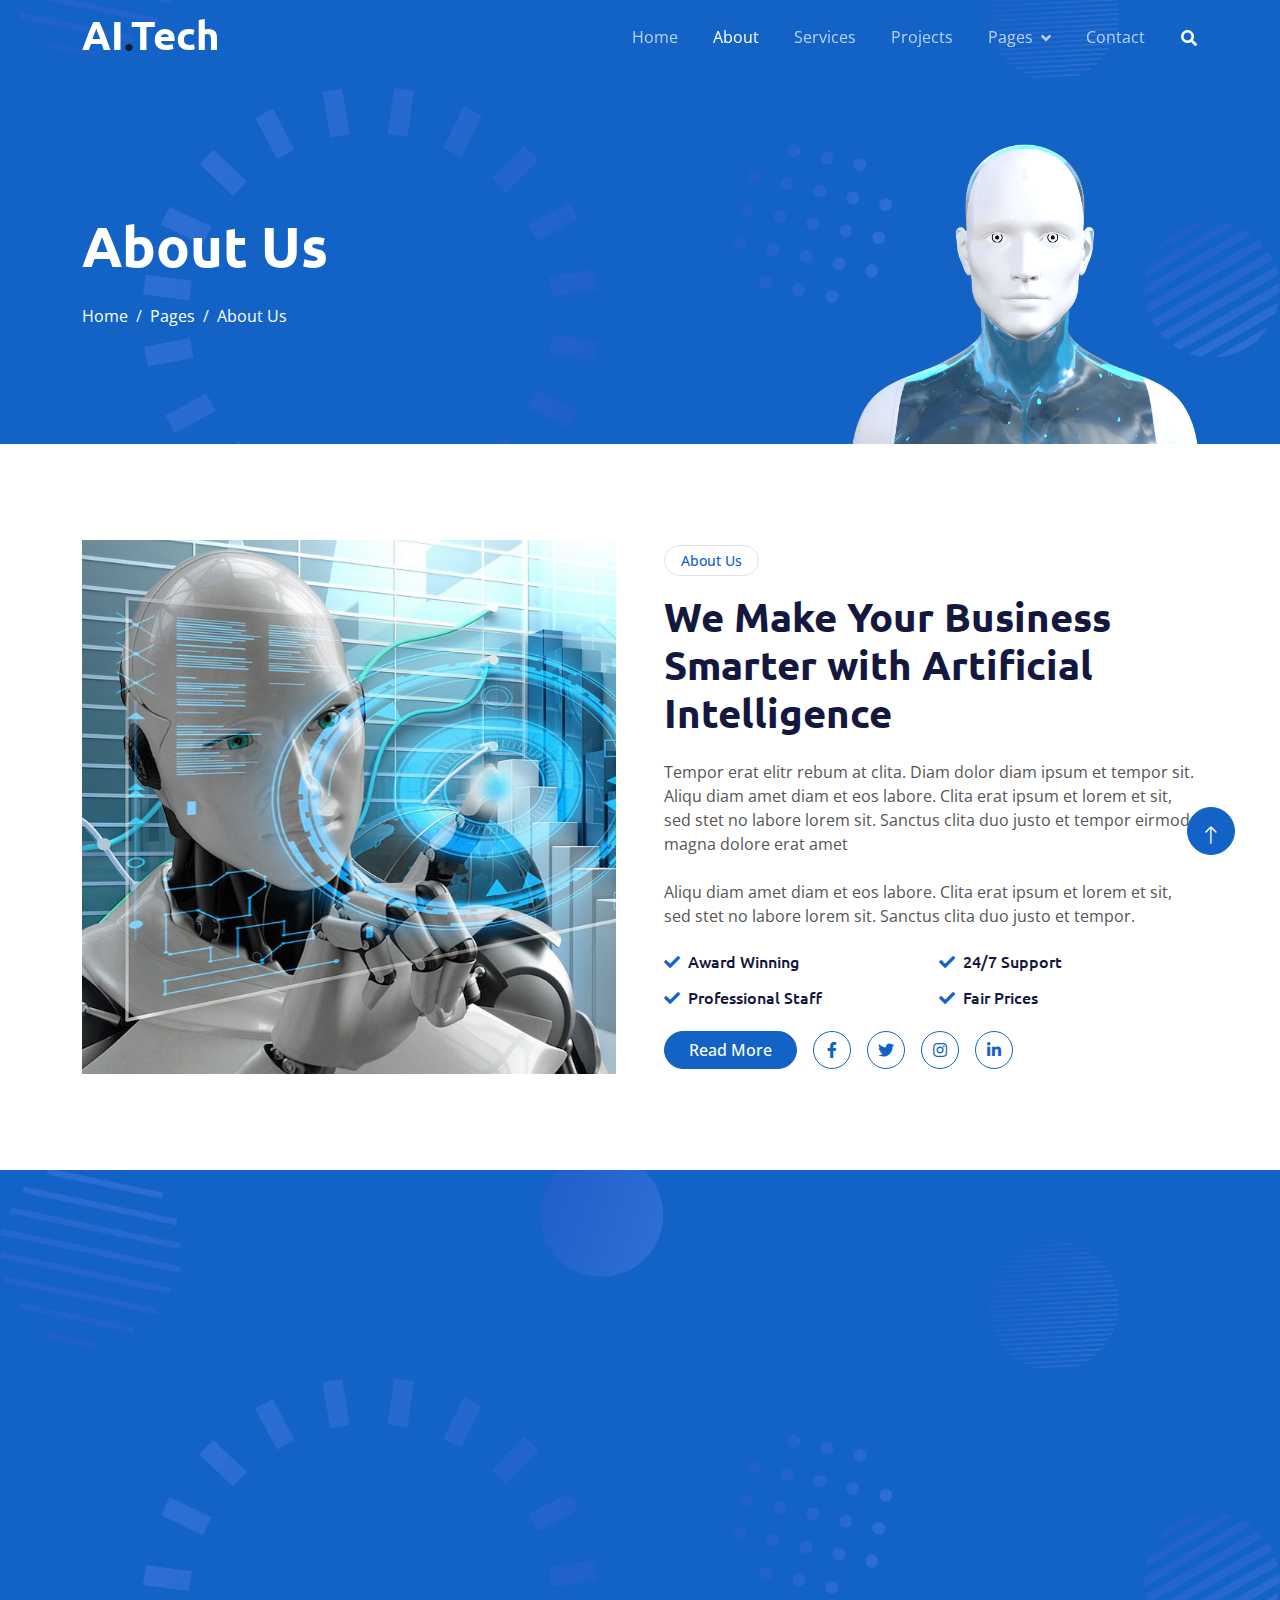
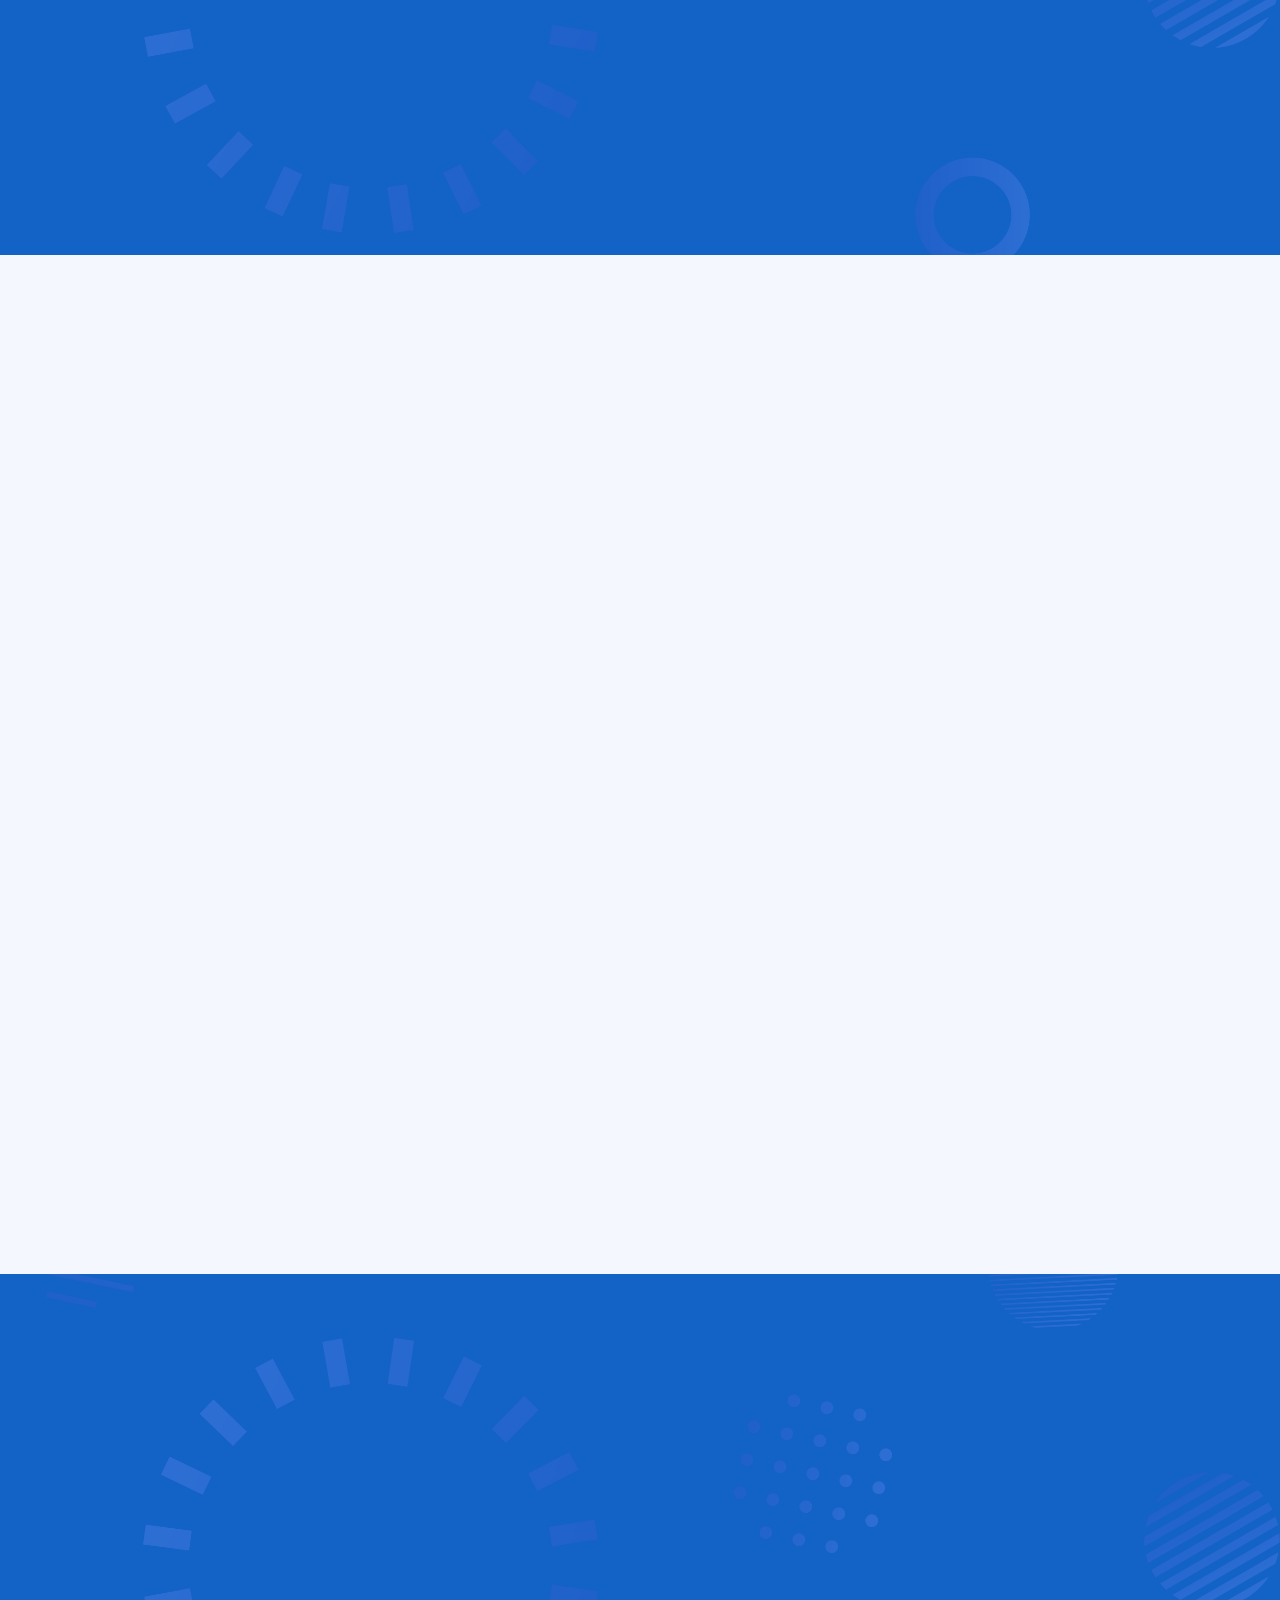
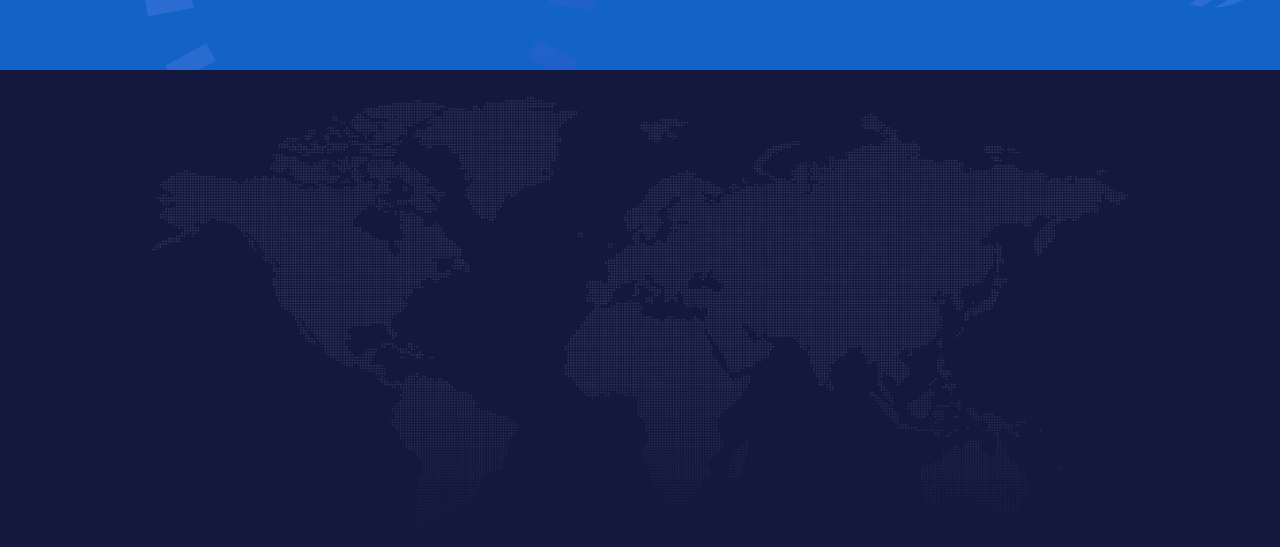
==== about.html @ c47f3b53 "Add files via upload" ====
<!DOCTYPE html>
<html lang="en">

<head>
    <meta charset="utf-8">
    <title>AI.Tech - Artificial Intelligence HTML Template</title>
    <meta content="width=device-width, initial-scale=1.0" name="viewport">
    <meta content="" name="keywords">
    <meta content="" name="description">

    <!-- Favicon -->
    <link href="img/favicon.ico" rel="icon">

    <!-- Google Web Fonts -->
    <link rel="preconnect" href="https://fonts.googleapis.com">
    <link rel="preconnect" href="https://fonts.gstatic.com" crossorigin>
    <link href="https://fonts.googleapis.com/css2?family=Open+Sans:wght@400;600&family=Ubuntu:wght@500;700&display=swap"
        rel="stylesheet">

    <!-- Icon Font Stylesheet -->
    <link href="https://cdnjs.cloudflare.com/ajax/libs/font-awesome/5.10.0/css/all.min.css" rel="stylesheet">
    <link href="https://cdn.jsdelivr.net/npm/bootstrap-icons@1.4.1/font/bootstrap-icons.css" rel="stylesheet">

    <!-- Libraries Stylesheet -->
    <link href="lib/animate/animate.min.css" rel="stylesheet">
    <link href="lib/owlcarousel/assets/owl.carousel.min.css" rel="stylesheet">

    <!-- Customized Bootstrap Stylesheet -->
    <link href="css/bootstrap.min.css" rel="stylesheet">

    <!-- Template Stylesheet -->
    <link href="css/style.css" rel="stylesheet">
</head>

<body>
    <!-- Spinner Start -->
    <div id="spinner"
        class="show bg-white position-fixed translate-middle w-100 vh-100 top-50 start-50 d-flex align-items-center justify-content-center">
        <div class="spinner-grow text-primary" style="width: 3rem; height: 3rem;" role="status">
            <span class="sr-only">Loading...</span>
        </div>
    </div>
    <!-- Spinner End -->


    <!-- Navbar Start -->
    <div class="container-fluid sticky-top">
        <div class="container">
            <nav class="navbar navbar-expand-lg navbar-dark p-0">
                <a href="index.html" class="navbar-brand">
                    <h1 class="text-white">AI<span class="text-dark">.</span>Tech</h1>
                </a>
                <button type="button" class="navbar-toggler ms-auto me-0" data-bs-toggle="collapse"
                    data-bs-target="#navbarCollapse">
                    <span class="navbar-toggler-icon"></span>
                </button>
                <div class="collapse navbar-collapse" id="navbarCollapse">
                    <div class="navbar-nav ms-auto">
                        <a href="index.html" class="nav-item nav-link">Home</a>
                        <a href="about.html" class="nav-item nav-link active">About</a>
                        <a href="service.html" class="nav-item nav-link">Services</a>
                        <a href="project.html" class="nav-item nav-link">Projects</a>
                        <div class="nav-item dropdown">
                            <a href="#" class="nav-link dropdown-toggle" data-bs-toggle="dropdown">Pages</a>
                            <div class="dropdown-menu bg-light mt-2">
                                <a href="feature.html" class="dropdown-item">Features</a>
                                <a href="team.html" class="dropdown-item">Our Team</a>
                                <a href="faq.html" class="dropdown-item">FAQs</a>
                                <a href="testimonial.html" class="dropdown-item">Testimonial</a>
                                <a href="404.html" class="dropdown-item">404 Page</a>
                            </div>
                        </div>
                        <a href="contact.html" class="nav-item nav-link">Contact</a>
                    </div>
                    <butaton type="button" class="btn text-white p-0 d-none d-lg-block" data-bs-toggle="modal"
                        data-bs-target="#searchModal"><i class="fa fa-search"></i></butaton>
                </div>
            </nav>
        </div>
    </div>
    <!-- Navbar End -->


    <!-- Hero Start -->
    <div class="container-fluid pt-5 bg-primary hero-header">
        <div class="container pt-5">
            <div class="row g-5 pt-5">
                <div class="col-lg-6 align-self-center text-center text-lg-start mb-lg-5">
                    <h1 class="display-4 text-white mb-4 animated slideInRight">About Us</h1>
                    <nav aria-label="breadcrumb">
                        <ol class="breadcrumb justify-content-center justify-content-lg-start mb-0">
                            <li class="breadcrumb-item"><a class="text-white" href="#">Home</a></li>
                            <li class="breadcrumb-item"><a class="text-white" href="#">Pages</a></li>
                            <li class="breadcrumb-item text-white active" aria-current="page">About Us</li>
                        </ol>
                    </nav>
                </div>
                <div class="col-lg-6 align-self-end text-center text-lg-end">
                    <img class="img-fluid" src="img/hero-img.png" alt="" style="max-height: 300px;">
                </div>
            </div>
        </div>
    </div>
    <!-- Hero End -->


    <!-- Full Screen Search Start -->
    <div class="modal fade" id="searchModal" tabindex="-1">
        <div class="modal-dialog modal-fullscreen">
            <div class="modal-content" style="background: rgba(20, 24, 62, 0.7);">
                <div class="modal-header border-0">
                    <button type="button" class="btn btn-square bg-white btn-close" data-bs-dismiss="modal"
                        aria-label="Close"></button>
                </div>
                <div class="modal-body d-flex align-items-center justify-content-center">
                    <div class="input-group" style="max-width: 600px;">
                        <input type="text" class="form-control bg-transparent border-light p-3"
                            placeholder="Type search keyword">
                        <button class="btn btn-light px-4"><i class="bi bi-search"></i></button>
                    </div>
                </div>
            </div>
        </div>
    </div>
    <!-- Full Screen Search End -->


    <!-- About Start -->
    <div class="container-fluid py-5">
        <div class="container py-5">
            <div class="row g-5 align-items-center">
                <div class="col-lg-6 wow fadeIn" data-wow-delay="0.1s">
                    <div class="about-img">
                        <img class="img-fluid" src="img/about-img.jpg">
                    </div>
                </div>
                <div class="col-lg-6 wow fadeIn" data-wow-delay="0.5s">
                    <div class="btn btn-sm border rounded-pill text-primary px-3 mb-3">About Us</div>
                    <h1 class="mb-4">We Make Your Business Smarter with Artificial Intelligence</h1>
                    <p class="mb-4">Tempor erat elitr rebum at clita. Diam dolor diam ipsum et tempor sit. Aliqu diam
                        amet diam et eos labore. Clita erat ipsum et lorem et sit, sed stet no labore lorem sit. Sanctus
                        clita duo justo et tempor eirmod magna dolore erat amet</p>
                    <p class="mb-4">Aliqu diam amet diam et eos labore. Clita erat ipsum et lorem et sit, sed stet no
                        labore lorem sit. Sanctus clita duo justo et tempor.</p>
                    <div class="row g-3">
                        <div class="col-sm-6">
                            <h6 class="mb-3"><i class="fa fa-check text-primary me-2"></i>Award Winning</h6>
                            <h6 class="mb-0"><i class="fa fa-check text-primary me-2"></i>Professional Staff</h6>
                        </div>
                        <div class="col-sm-6">
                            <h6 class="mb-3"><i class="fa fa-check text-primary me-2"></i>24/7 Support</h6>
                            <h6 class="mb-0"><i class="fa fa-check text-primary me-2"></i>Fair Prices</h6>
                        </div>
                    </div>
                    <div class="d-flex align-items-center mt-4">
                        <a class="btn btn-primary rounded-pill px-4 me-3" href="">Read More</a>
                        <a class="btn btn-outline-primary btn-square me-3" href=""><i class="fab fa-facebook-f"></i></a>
                        <a class="btn btn-outline-primary btn-square me-3" href=""><i class="fab fa-twitter"></i></a>
                        <a class="btn btn-outline-primary btn-square me-3" href=""><i class="fab fa-instagram"></i></a>
                        <a class="btn btn-outline-primary btn-square" href=""><i class="fab fa-linkedin-in"></i></a>
                    </div>
                </div>
            </div>
        </div>
    </div>
    <!-- About End -->


    <!-- Feature Start -->
    <div class="container-fluid bg-primary feature pt-5">
        <div class="container pt-5">
            <div class="row g-5">
                <div class="col-lg-6 align-self-center mb-md-5 pb-md-5 wow fadeIn" data-wow-delay="0.3s">
                    <div class="btn btn-sm border rounded-pill text-white px-3 mb-3">Why Choose Us</div>
                    <h1 class="text-white mb-4">We're Best in AI Industry with 10 Years of Experience</h1>
                    <p class="text-light mb-4">Aliqu diam amet diam et eos labore. Clita erat ipsum et lorem et sit, sed
                        stet no labore lorem sit. Sanctus clita duo justo et tempor</p>
                    <div class="d-flex align-items-center text-white mb-3">
                        <div class="btn-sm-square bg-white text-primary rounded-circle me-3">
                            <i class="fa fa-check"></i>
                        </div>
                        <span>Diam dolor diam ipsum et tempor sit</span>
                    </div>
                    <div class="d-flex align-items-center text-white mb-3">
                        <div class="btn-sm-square bg-white text-primary rounded-circle me-3">
                            <i class="fa fa-check"></i>
                        </div>
                        <span>Diam dolor diam ipsum et tempor sit</span>
                    </div>
                    <div class="d-flex align-items-center text-white mb-3">
                        <div class="btn-sm-square bg-white text-primary rounded-circle me-3">
                            <i class="fa fa-check"></i>
                        </div>
                        <span>Diam dolor diam ipsum et tempor sit</span>
                    </div>
                    <div class="row g-4 pt-3">
                        <div class="col-sm-6">
                            <div class="d-flex rounded p-3" style="background: rgba(256, 256, 256, 0.1);">
                                <i class="fa fa-home fa-3x text-white"></i>
                                <div class="ms-3">
                                    <h2 class="text-white mb-0" data-toggle="counter-up">9999</h2>
                                    <p class="text-white mb-0">Happy Clients</p>
                                </div>
                            </div>
                        </div>
                        <div class="col-sm-6">
                            <div class="d-flex rounded p-3" style="background: rgba(256, 256, 256, 0.1);">
                                <i class="fa fa-home fa-3x text-white"></i>
                                <div class="ms-3">
                                    <h2 class="text-white mb-0" data-toggle="counter-up">9999</h2>
                                    <p class="text-white mb-0">Project Complete</p>
                                </div>
                            </div>
                        </div>
                    </div>
                </div>
                <div class="col-lg-6 align-self-end text-center text-md-end wow fadeIn" data-wow-delay="0.5s">
                    <img class="img-fluid" src="img/feature.png" alt="">
                </div>
            </div>
        </div>
    </div>
    <!-- Feature End -->


    <!-- Team Start -->
    <div class="container-fluid bg-light py-5">
        <div class="container py-5">
            <div class="row g-5 align-items-center">
                <div class="col-lg-5 wow fadeIn" data-wow-delay="0.1s">
                    <div class="btn btn-sm border rounded-pill text-primary px-3 mb-3">Our Team</div>
                    <h1 class="mb-4">Meet Our Experienced Team Members</h1>
                    <p class="mb-4">Tempor erat elitr rebum at clita. Diam dolor diam ipsum et tempor sit. Aliqu diam
                        amet diam et eos labore. Clita erat ipsum et lorem et sit, sed stet no labore lorem sit. Sanctus
                        clita duo justo et tempor eirmod magna dolore erat amet</p>
                    <a class="btn btn-primary rounded-pill px-4" href="">Read More</a>
                </div>
                <div class="col-lg-7">
                    <div class="row g-4">
                        <div class="col-md-6">
                            <div class="row g-4">
                                <div class="col-12 wow fadeIn" data-wow-delay="0.1s">
                                    <div class="team-item bg-white text-center rounded p-4 pt-0">
                                        <img class="img-fluid rounded-circle p-4" src="img/team-1.jpg" alt="">
                                        <h5 class="mb-0">Boris Johnson</h5>
                                        <small>Founder & CEO</small>
                                        <div class="d-flex justify-content-center mt-3">
                                            <a class="btn btn-square btn-primary m-1" href=""><i
                                                    class="fab fa-facebook-f"></i></a>
                                            <a class="btn btn-square btn-primary m-1" href=""><i
                                                    class="fab fa-twitter"></i></a>
                                            <a class="btn btn-square btn-primary m-1" href=""><i
                                                    class="fab fa-instagram"></i></a>
                                            <a class="btn btn-square btn-primary m-1" href=""><i
                                                    class="fab fa-linkedin-in"></i></a>
                                        </div>
                                    </div>
                                </div>
                                <div class="col-12 wow fadeIn" data-wow-delay="0.5s">
                                    <div class="team-item bg-white text-center rounded p-4 pt-0">
                                        <img class="img-fluid rounded-circle p-4" src="img/team-2.jpg" alt="">
                                        <h5 class="mb-0">Adam Crew</h5>
                                        <small>Executive Manager</small>
                                        <div class="d-flex justify-content-center mt-3">
                                            <a class="btn btn-square btn-primary m-1" href=""><i
                                                    class="fab fa-facebook-f"></i></a>
                                            <a class="btn btn-square btn-primary m-1" href=""><i
                                                    class="fab fa-twitter"></i></a>
                                            <a class="btn btn-square btn-primary m-1" href=""><i
                                                    class="fab fa-instagram"></i></a>
                                            <a class="btn btn-square btn-primary m-1" href=""><i
                                                    class="fab fa-linkedin-in"></i></a>
                                        </div>
                                    </div>
                                </div>
                            </div>
                        </div>
                        <div class="col-md-6 pt-md-4">
                            <div class="row g-4">
                                <div class="col-12 wow fadeIn" data-wow-delay="0.3s">
                                    <div class="team-item bg-white text-center rounded p-4 pt-0">
                                        <img class="img-fluid rounded-circle p-4" src="img/team-3.jpg" alt="">
                                        <h5 class="mb-0">Kate Winslet</h5>
                                        <small>Co Founder</small>
                                        <div class="d-flex justify-content-center mt-3">
                                            <a class="btn btn-square btn-primary m-1" href=""><i
                                                    class="fab fa-facebook-f"></i></a>
                                            <a class="btn btn-square btn-primary m-1" href=""><i
                                                    class="fab fa-twitter"></i></a>
                                            <a class="btn btn-square btn-primary m-1" href=""><i
                                                    class="fab fa-instagram"></i></a>
                                            <a class="btn btn-square btn-primary m-1" href=""><i
                                                    class="fab fa-linkedin-in"></i></a>
                                        </div>
                                    </div>
                                </div>
                                <div class="col-12 wow fadeIn" data-wow-delay="0.7s">
                                    <div class="team-item bg-white text-center rounded p-4 pt-0">
                                        <img class="img-fluid rounded-circle p-4" src="img/team-4.jpg" alt="">
                                        <h5 class="mb-0">Cody Gardner</h5>
                                        <small>Project Manager</small>
                                        <div class="d-flex justify-content-center mt-3">
                                            <a class="btn btn-square btn-primary m-1" href=""><i
                                                    class="fab fa-facebook-f"></i></a>
                                            <a class="btn btn-square btn-primary m-1" href=""><i
                                                    class="fab fa-twitter"></i></a>
                                            <a class="btn btn-square btn-primary m-1" href=""><i
                                                    class="fab fa-instagram"></i></a>
                                            <a class="btn btn-square btn-primary m-1" href=""><i
                                                    class="fab fa-linkedin-in"></i></a>
                                        </div>
                                    </div>
                                </div>
                            </div>
                        </div>
                    </div>
                </div>
            </div>
        </div>
    </div>
    <!-- Team End -->


    <!-- Newsletter Start -->
    <div class="container-fluid bg-primary newsletter py-5">
        <div class="container">
            <div class="row g-5 align-items-center">
                <div class="col-md-5 ps-lg-0 pt-5 pt-md-0 text-start wow fadeIn" data-wow-delay="0.3s">
                    <img class="img-fluid" src="img/newsletter.png" alt="">
                </div>
                <div class="col-md-7 py-5 newsletter-text wow fadeIn" data-wow-delay="0.5s">
                    <div class="btn btn-sm border rounded-pill text-white px-3 mb-3">Newsletter</div>
                    <h1 class="text-white mb-4">Let's subscribe the newsletter</h1>
                    <div class="position-relative w-100 mt-3 mb-2">
                        <input class="form-control border-0 rounded-pill w-100 ps-4 pe-5" type="text"
                            placeholder="Enter Your Email" style="height: 48px;">
                        <button type="button" class="btn shadow-none position-absolute top-0 end-0 mt-1 me-2"><i
                                class="fa fa-paper-plane text-primary fs-4"></i></button>
                    </div>
                    <small class="text-white-50">Diam sed sed dolor stet amet eirmod</small>
                </div>
            </div>
        </div>
    </div>
    <!-- Newsletter End -->


    <!-- Footer Start -->
    <div class="container-fluid bg-dark text-white-50 footer pt-5">
        <div class="container py-5">
            <div class="row g-5">
                <div class="col-md-6 col-lg-3 wow fadeIn" data-wow-delay="0.1s">
                    <a href="index.html" class="d-inline-block mb-3">
                        <h1 class="text-white">AI<span class="text-primary">.</span>Tech</h1>
                    </a>
                    <p class="mb-0">Tempor erat elitr rebum at clita. Diam dolor diam ipsum et tempor sit. Aliqu diam
                        amet diam et eos labore. Clita erat ipsum et lorem et sit, sed stet no labore lorem sit. Sanctus
                        clita duo justo et tempor</p>
                </div>
                <div class="col-md-6 col-lg-3 wow fadeIn" data-wow-delay="0.3s">
                    <h5 class="text-white mb-4">Get In Touch</h5>
                    <p><i class="fa fa-map-marker-alt me-3"></i>123 Street, New York, USA</p>
                    <p><i class="fa fa-phone-alt me-3"></i>+012 345 67890</p>
                    <p><i class="fa fa-envelope me-3"></i>info@example.com</p>
                    <div class="d-flex pt-2">
                        <a class="btn btn-outline-light btn-social" href=""><i class="fab fa-twitter"></i></a>
                        <a class="btn btn-outline-light btn-social" href=""><i class="fab fa-facebook-f"></i></a>
                        <a class="btn btn-outline-light btn-social" href=""><i class="fab fa-youtube"></i></a>
                        <a class="btn btn-outline-light btn-social" href=""><i class="fab fa-instagram"></i></a>
                        <a class="btn btn-outline-light btn-social" href=""><i class="fab fa-linkedin-in"></i></a>
                    </div>
                </div>
                <div class="col-md-6 col-lg-3 wow fadeIn" data-wow-delay="0.5s">
                    <h5 class="text-white mb-4">Popular Link</h5>
                    <a class="btn btn-link" href="">About Us</a>
                    <a class="btn btn-link" href="">Contact Us</a>
                    <a class="btn btn-link" href="">Privacy Policy</a>
                    <a class="btn btn-link" href="">Terms & Condition</a>
                    <a class="btn btn-link" href="">Career</a>
                </div>
                <div class="col-md-6 col-lg-3 wow fadeIn" data-wow-delay="0.7s">
                    <h5 class="text-white mb-4">Our Services</h5>
                    <a class="btn btn-link" href="">Robotic Automation</a>
                    <a class="btn btn-link" href="">Machine learning</a>
                    <a class="btn btn-link" href="">Predictive Analysis</a>
                    <a class="btn btn-link" href="">Data Science</a>
                    <a class="btn btn-link" href="">Robot Technology</a>
                </div>
            </div>
        </div>
        <div class="container wow fadeIn" data-wow-delay="0.1s">
            <div class="copyright">
                <div class="row">
                    <div class="col-md-6 text-center text-md-start mb-3 mb-md-0">
                        &copy; <a class="border-bottom" href="#">Your Site Name</a>, All Right Reserved.

                        <!--/*** This template is free as long as you keep the footer author’s credit link/attribution link/backlink. If you'd like to use the template without the footer author’s credit link/attribution link/backlink, you can purchase the Credit Removal License from "https://htmlcodex.com/credit-removal". Thank you for your support. ***/-->
                        Designed By <a class="border-bottom" href="https://htmlcodex.com">HTML Codex</a> Distributed By <a class="border-bottom" href="https://themewagon.com">ThemeWagon</a>
                    </div>
                    <div class="col-md-6 text-center text-md-end">
                        <div class="footer-menu">
                            <a href="">Home</a>
                            <a href="">Cookies</a>
                            <a href="">Help</a>
                            <a href="">FAQs</a>
                        </div>
                    </div>
                </div>
            </div>
        </div>
    </div>
    <!-- Footer End -->


    <!-- Back to Top -->
    <a href="#" class="btn btn-lg btn-primary btn-lg-square back-to-top pt-2"><i class="bi bi-arrow-up"></i></a>


    <!-- JavaScript Libraries -->
    <script src="https://ajax.googleapis.com/ajax/libs/jquery/3.6.1/jquery.min.js"></script>
    <script src="https://cdn.jsdelivr.net/npm/bootstrap@5.0.0/dist/js/bootstrap.bundle.min.js"></script>
    <script src="lib/wow/wow.min.js"></script>
    <script src="lib/easing/easing.min.js"></script>
    <script src="lib/waypoints/waypoints.min.js"></script>
    <script src="lib/counterup/counterup.min.js"></script>
    <script src="lib/owlcarousel/owl.carousel.min.js"></script>

    <!-- Template Javascript -->
    <script src="js/main.js"></script>
</body>

</html>
---- css/style.css ----
/********** Template CSS **********/
:root {
    --primary: #1363C6;
    --secondary: #15ACE1;
    --light: #F4F7FE;
    --dark: #14183E;
}


/*** Spinner ***/
#spinner {
    opacity: 0;
    visibility: hidden;
    transition: opacity .5s ease-out, visibility 0s linear .5s;
    z-index: 99999;
}

#spinner.show {
    transition: opacity .5s ease-out, visibility 0s linear 0s;
    visibility: visible;
    opacity: 1;
}

.back-to-top {
    position: fixed;
    display: none;
    right: 45px;
    bottom: 45px;
    z-index: 99;
}


/*** Heading ***/
h1,
h2,
h3,
.fw-bold {
    font-weight: 700 !important;
}

h4,
h5,
h6,
.fw-medium {
    font-weight: 500 !important;
}


/*** Button ***/
.btn {
    font-weight: 500;
    transition: .5s;
}

.btn-square {
    width: 38px;
    height: 38px;
}

.btn-sm-square {
    width: 32px;
    height: 32px;
}

.btn-lg-square {
    width: 48px;
    height: 48px;
}

.btn-square,
.btn-sm-square,
.btn-lg-square {
    padding: 0;
    display: flex;
    align-items: center;
    justify-content: center;
    font-weight: normal;
    border-radius: 50px;
}


/*** Navbar ***/
.sticky-top {
    top: -150px;
    transition: .5s;
}

.navbar {
    padding: 11px 0 !important;
    height: 75px;
}

.navbar .navbar-nav .nav-link {
    margin-right: 35px;
    padding: 0;
    color: rgba(255, 255, 255, .7);
    outline: none;
}

.navbar .navbar-nav .nav-link:hover,
.navbar .navbar-nav .nav-link.active {
    color: rgba(255, 255, 255, 1);
}

.navbar .dropdown-toggle::after {
    border: none;
    content: "\f107";
    font-family: "Font Awesome 5 Free";
    font-weight: 900;
    vertical-align: middle;
    margin-left: 8px;
}

@media (max-width: 991.98px) {
    .navbar .navbar-nav {
        padding: 0 15px;
        background: var(--primary);
    }

    .navbar .navbar-nav .nav-link  {
        margin-right: 0;
        padding: 10px 0;
    }
}

@media (min-width: 992px) {
    .navbar .nav-item .dropdown-menu {
        display: block;
        border: none;
        margin-top: 0;
        top: 150%;
        opacity: 0;
        visibility: hidden;
        transition: .5s;
    }

    .navbar .nav-item:hover .dropdown-menu {
        top: 100%;
        visibility: visible;
        transition: .5s;
        opacity: 1;
    }
}


/*** Hero Header ***/
.hero-header {
    margin-top: -75px;
    background: url(../img/bg-hero.png) center center no-repeat;
    background-size: cover;
}

.hero-header .breadcrumb-item+.breadcrumb-item::before {
    color: var(--light);
}


/*** Section Title ***/
.section-title::before {
    position: absolute;
    content: "";
    width: 45px;
    height: 4px;
    bottom: 0;
    left: 0;
    background: var(--dark);
}

.section-title::after {
    position: absolute;
    content: "";
    width: 4px;
    height: 4px;
    bottom: 0;
    left: 50px;
    background: var(--dark);
}

.section-title.text-center::before {
    left: 50%;
    margin-left: -25px;
}

.section-title.text-center::after {
    left: 50%;
    margin-left: 25px;
}

.section-title h6::before,
.section-title h6::after {
    position: absolute;
    content: "";
    width: 10px;
    height: 10px;
    top: 2px;
    left: 0;
    background: rgba(33, 66, 177, .5);
}

.section-title h6::after {
    top: 5px;
    left: 3px;
}


/*** About ***/
.about-img {
    position: relative;
    overflow: hidden;
}

.about-img::after {
    position: absolute;
    content: "";
    width: 100%;
    height: 100%;
    top: 0;
    left: 0;
    background: url(../img/bg-about-img.png) top left no-repeat;
    background-size: contain;
}


/*** Service ***/
.service-item {
    position: relative;
    padding: 45px 30px;
    background: #FFFFFF;
    transition: .5s;
}

.service-item:hover {
    background: var(--primary);
}

.service-item .service-icon {
    margin: 0 auto 20px auto;
    width: 90px;
    height: 90px;
    color: var(--primary);
    background: var(--light);
    transition: .5s;
}

.service-item:hover .service-icon {
    background: #FFFFFF;
}

.service-item h5,
.service-item p {
    transition: .5s;
}

.service-item:hover h5,
.service-item:hover p {
    color: #FFFFFF;
}

.service-item a.btn {
    position: relative;
    display: flex;
    color: var(--primary);
    transition: .5s;
    z-index: 1;
}

.service-item:hover a.btn {
    color: var(--primary);
}

.service-item a.btn::before {
    position: absolute;
    content: "";
    width: 35px;
    height: 35px;
    top: 0;
    left: 0;
    border-radius: 35px;
    background: var(--light);
    transition: .5s;
    z-index: -1;
}

.service-item:hover a.btn::before {
    width: 100%;
    background: var(--light);
}


/*** Feature ***/
.feature {
    background: url(../img/bg-hero.png) center center no-repeat;
    background-size: cover;
}


/*** Newsletter ***/
.newsletter {
    background: url(../img/bg-hero.png) center center no-repeat;
    background-size: cover;
}

@media (min-width: 992px) {
    .newsletter .container {
        max-width: 100% !important;
    }

    .newsletter .newsletter-text  {
        padding-right: calc(((100% - 960px) / 2) + .75rem);
    }
}

@media (min-width: 1200px) {
    .newsletter .newsletter-text  {
        padding-right: calc(((100% - 1140px) / 2) + .75rem);
    }
}

@media (min-width: 1400px) {
    .newsletter .newsletter-text  {
        padding-right: calc(((100% - 1320px) / 2) + .75rem);
    }
}


/*** Case Study ***/
.case-item img {
    transition: .5s;
}
  
.case-item:hover img {
    transform: scale(1.2);
}
  
.case-overlay {
    position: absolute;
    padding: 30px;
    width: 100%;
    height: 100%;
    top: 0;
    left: 0;
    display: flex;
    flex-direction: column;
    align-items: flex-start;
    justify-content: flex-end;
    background: linear-gradient(rgba(20, 24, 62, 0), var(--dark));
    z-index: 1;
}

.case-overlay small {
    display: inline-block;
    padding: 3px 15px;
    color: #FFFFFF;
    background: rgba(20, 24, 62, .7);
    border-radius: 25px;
    margin-bottom: 15px;
}

.case-overlay span.btn:hover {
    color: var(--primary);
    background: #FFFFFF;
    border-color: #FFFFFF;
}


/*** FAQs ***/
.accordion .accordion-item {
    border: none;
    margin-bottom: 15px;
}

.accordion .accordion-button {
    background: var(--light);
    border-radius: 2px;
}

.accordion .accordion-button:not(.collapsed) {
    color: #FFFFFF;
    background: var(--primary);
    box-shadow: none;
}

.accordion .accordion-button:not(.collapsed)::after {
    background-image: url("data:image/svg+xml,%3csvg xmlns='http://www.w3.org/2000/svg' viewBox='0 0 16 16' fill='%23fff'%3e%3cpath fill-rule='evenodd' d='M1.646 4.646a.5.5 0 0 1 .708 0L8 10.293l5.646-5.647a.5.5 0 0 1 .708.708l-6 6a.5.5 0 0 1-.708 0l-6-6a.5.5 0 0 1 0-.708z'/%3e%3c/svg%3e");
}

.accordion .accordion-body {
    padding: 15px 0 0 0;
}


/*** Testimonial ***/
.testimonial-carousel {
    position: relative;
}

.testimonial-carousel .owl-nav {
    position: absolute;
    width: 40px;
    height: 100%;
    top: calc(50% - 50px);
    left: -21px;
    display: flex;
    flex-direction: column;
    align-items: center;
}

.testimonial-carousel .owl-nav .owl-prev,
.testimonial-carousel .owl-nav .owl-next {
    margin: 5px 0;
    width: 40px;
    height: 40px;
    display: flex;
    align-items: center;
    justify-content: center;
    color: var(--primary);
    background: #FFFFFF;
    border: 1px solid var(--primary);
    border-radius: 40px;
    font-size: 18px;
    transition: .5s;
}

.testimonial-carousel .owl-nav .owl-prev:hover,
.testimonial-carousel .owl-nav .owl-next:hover {
    background: var(--primary);
    color: #FFFFFF;
}

.testimonial-carousel .owl-dots {
    margin-top: 35px;
    margin-left: 3rem;
}

.testimonial-carousel .owl-dot {
    position: relative;
    display: inline-block;
    margin-right: 10px;
    width: 15px;
    height: 15px;
    background: #FFFFFF;
    border: 1px solid var(--primary);
    border-radius: 15px;
    transition: .5s;
}

.testimonial-carousel .owl-dot.active {
    width: 30px;
    background: var(--primary);
}


/*** Team ***/
.team-item {
    transition: .5s;
    border: 1px solid transparent;
    transition: .5s;
}

.team-item:hover {

    border-color: var(--primary);
}


/*** Footer ***/
.footer {
    background: url(../img/footer.png) center center no-repeat;
    background-size: contain;
}

.footer .btn.btn-social {
    margin-right: 5px;
    width: 40px;
    height: 40px;
    display: flex;
    align-items: center;
    justify-content: center;
    color: rgba(255,255,255,.5);
    border: 1px solid rgba(256, 256, 256, .1);
    border-radius: 40px;
    transition: .3s;
}

.footer .btn.btn-social:hover {
    color: var(--primary);
}

.footer .btn.btn-link {
    display: block;
    margin-bottom: 10px;
    padding: 0;
    text-align: left;
    color: rgba(255,255,255,.5);
    font-weight: normal;
    transition: .3s;
}

.footer .btn.btn-link:hover {
    color: #FFFFFF;
}

.footer .btn.btn-link::before {
    position: relative;
    content: "\f105";
    font-family: "Font Awesome 5 Free";
    font-weight: 900;
    margin-right: 10px;
}

.footer .btn.btn-link:hover {
    letter-spacing: 1px;
    box-shadow: none;
}

.footer .copyright {
    padding: 25px 0;
    font-size: 14px;
    border-top: 1px solid rgba(256, 256, 256, .1);
}

.footer .copyright a {
    color: rgba(255,255,255,.5);
}

.footer .copyright a:hover {
    color: #FFFFFF;
}

.footer .footer-menu a {
    margin-right: 15px;
    padding-right: 15px;
    border-right: 1px solid rgba(255, 255, 255, .1);
}

.footer .footer-menu a:last-child {
    margin-right: 0;
    padding-right: 0;
    border-right: none;
}
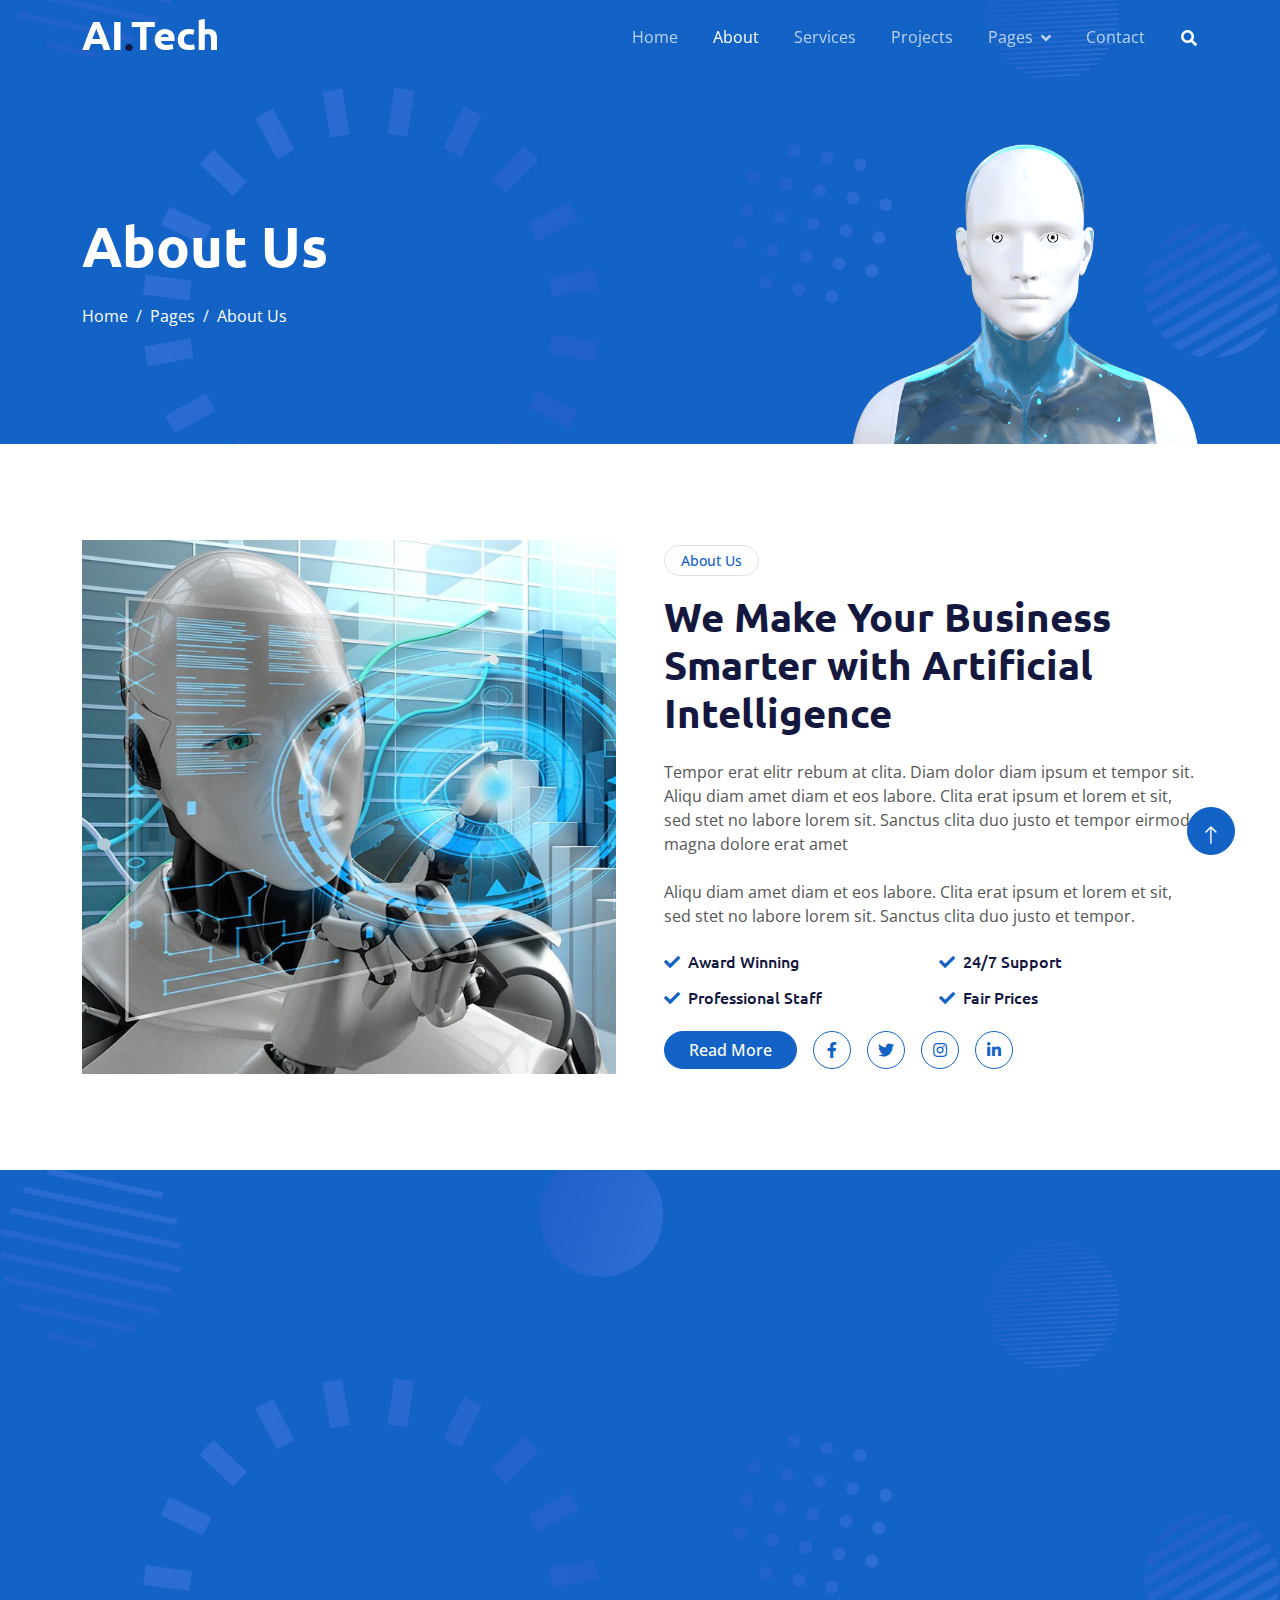
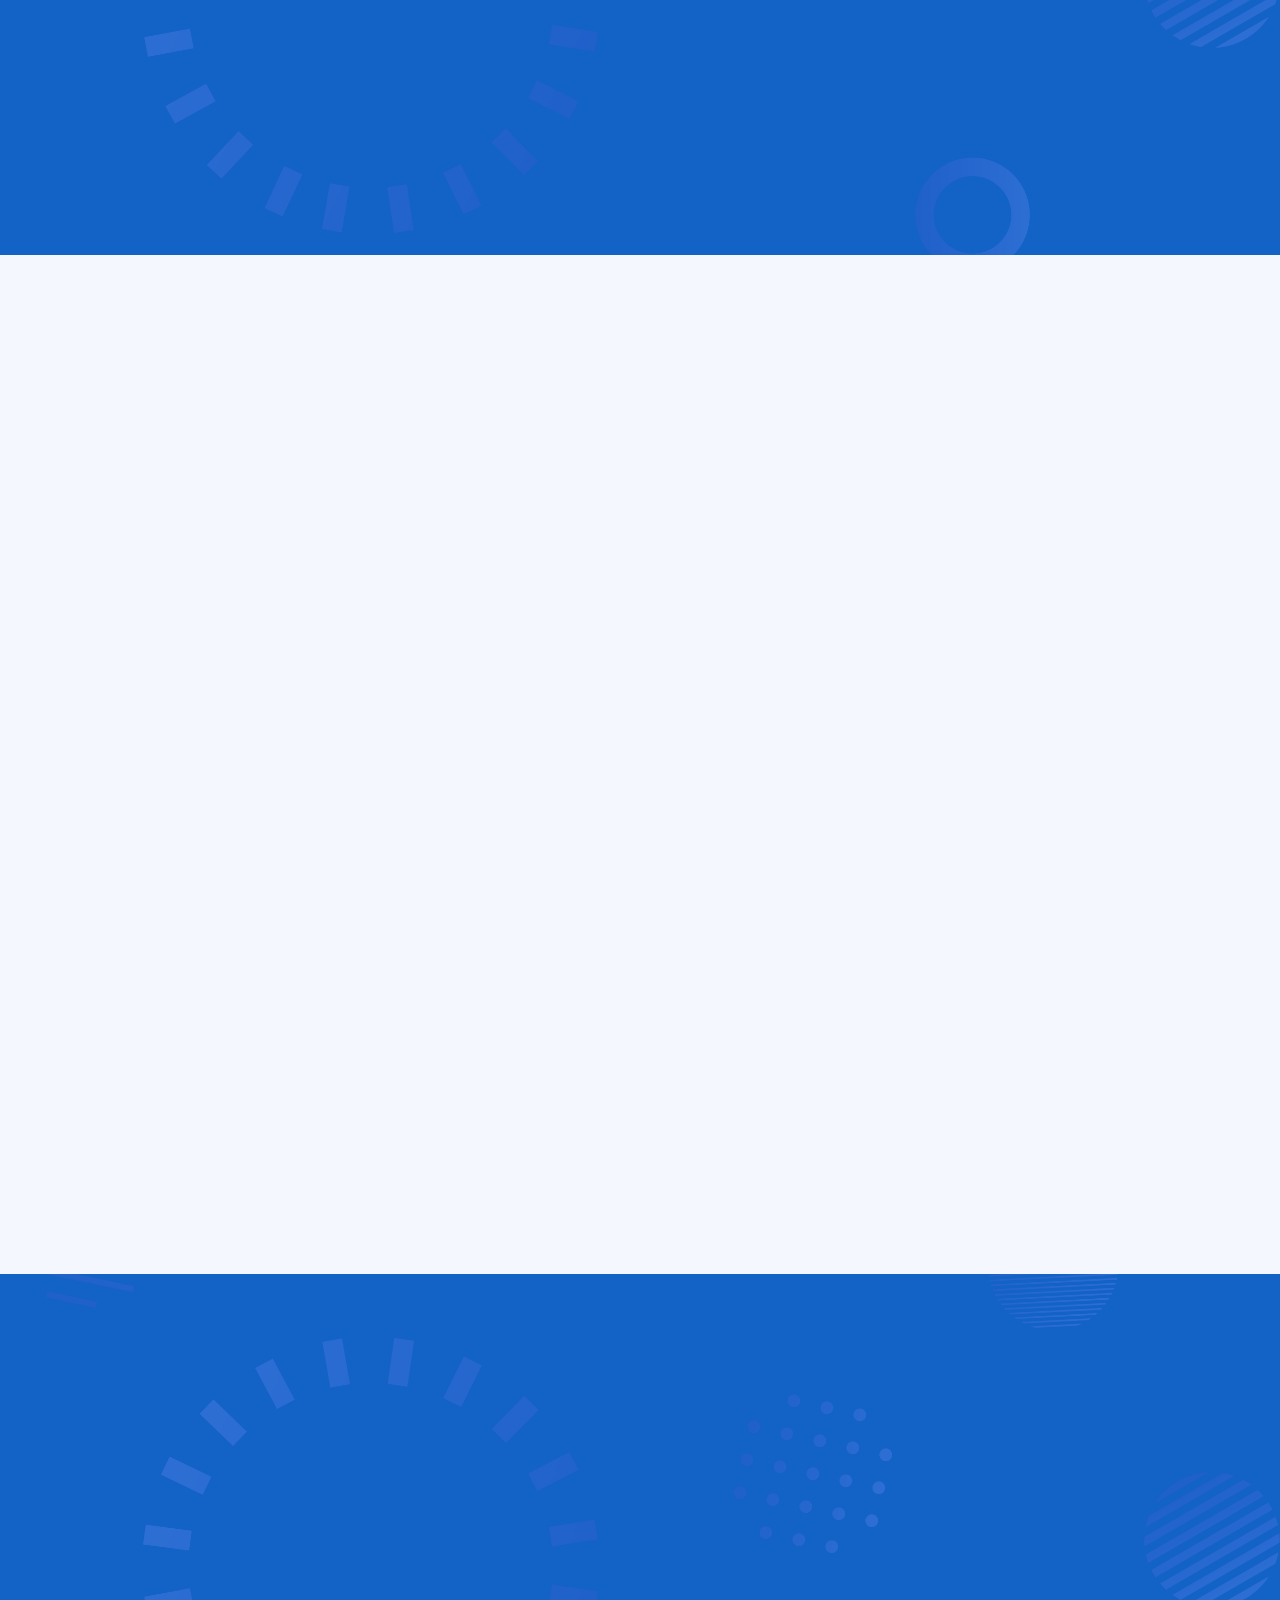
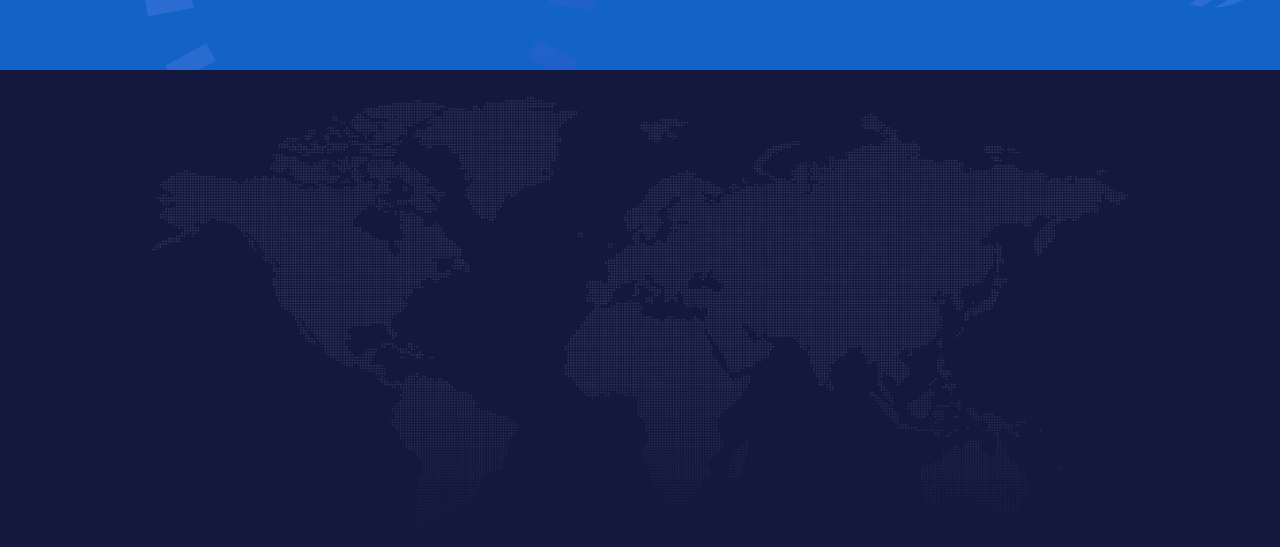
==== commit 33c46b89: "Update about.html" ====
--- a/about.html
+++ b/about.html
@@ -33,14 +33,7 @@
 </head>
 
 <body>
-    <!-- Spinner Start -->
-    <div id="spinner"
-        class="show bg-white position-fixed translate-middle w-100 vh-100 top-50 start-50 d-flex align-items-center justify-content-center">
-        <div class="spinner-grow text-primary" style="width: 3rem; height: 3rem;" role="status">
-            <span class="sr-only">Loading...</span>
-        </div>
-    </div>
-    <!-- Spinner End -->
+ 
 
 
     <!-- Navbar Start -->
@@ -429,4 +422,4 @@
     <script src="js/main.js"></script>
 </body>
 
-</html>+</html>
